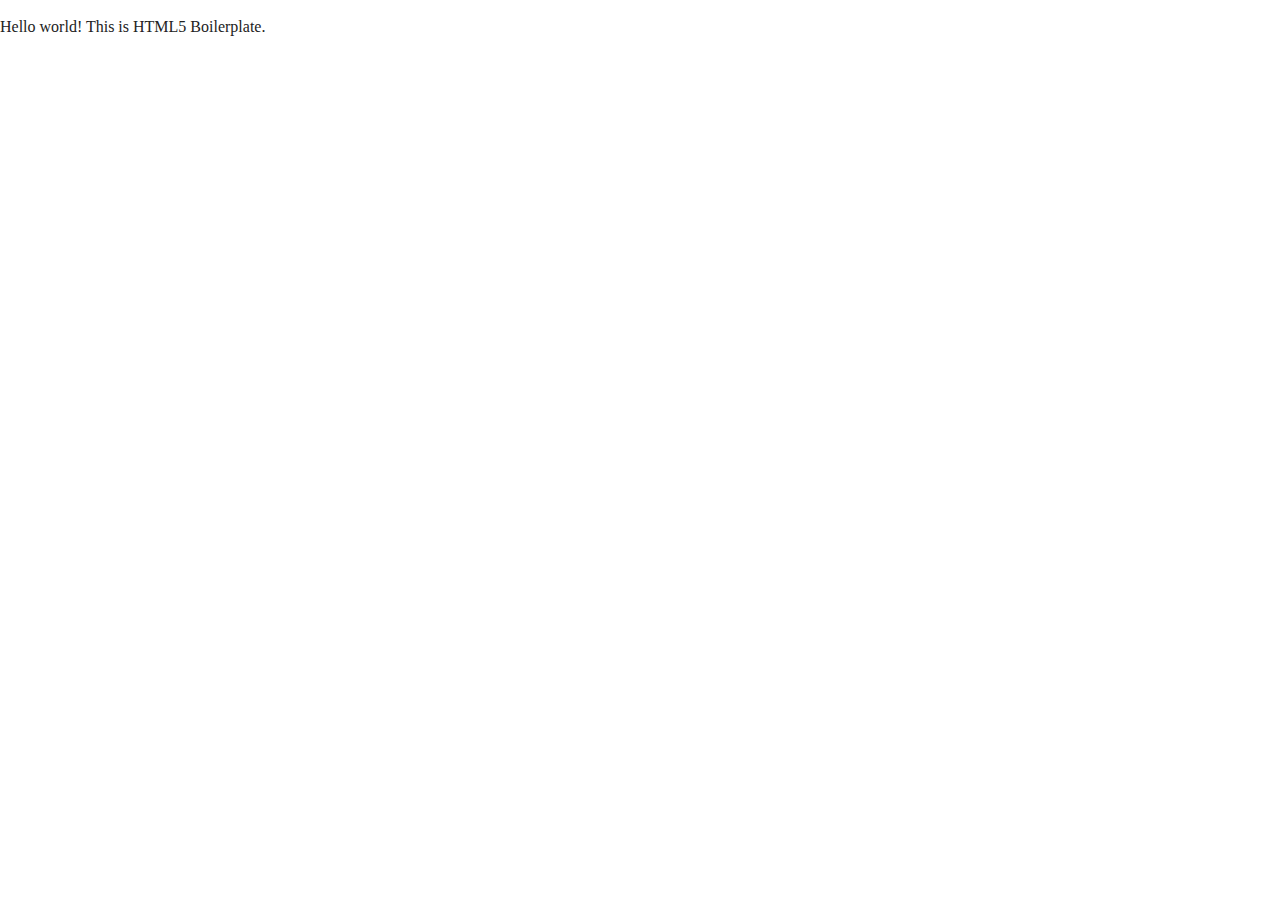
==== index.html @ 85a81ca2 "initial commit" ====
<!doctype html>
<html class="no-js" lang="">

<head>
  <meta charset="utf-8">
  <title></title>
  <meta name="description" content="">
  <meta name="viewport" content="width=device-width, initial-scale=1">

  <link rel="manifest" href="site.webmanifest">
  <link rel="apple-touch-icon" href="icon.png">
  <!-- Place favicon.ico in the root directory -->

  <link rel="stylesheet" href="css/normalize.css">
  <link rel="stylesheet" href="css/main.css">

  <meta name="theme-color" content="#fafafa">
</head>

<body>
  <!--[if IE]>
    <p class="browserupgrade">You are using an <strong>outdated</strong> browser. Please <a href="https://browsehappy.com/">upgrade your browser</a> to improve your experience and security.</p>
  <![endif]-->

  <!-- Add your site or application content here -->
  <p>Hello world! This is HTML5 Boilerplate.</p>
  <script src="js/vendor/modernizr-3.7.1.min.js"></script>
  <script src="https://code.jquery.com/jquery-3.4.1.min.js" integrity="sha256-CSXorXvZcTkaix6Yvo6HppcZGetbYMGWSFlBw8HfCJo=" crossorigin="anonymous"></script>
  <script>window.jQuery || document.write('<script src="js/vendor/jquery-3.4.1.min.js"><\/script>')</script>
  <script src="js/plugins.js"></script>
  <script src="js/main.js"></script>

  <!-- Google Analytics: change UA-XXXXX-Y to be your site's ID. -->
  <script>
    window.ga = function () { ga.q.push(arguments) }; ga.q = []; ga.l = +new Date;
    ga('create', 'UA-XXXXX-Y', 'auto'); ga('set','transport','beacon'); ga('send', 'pageview')
  </script>
  <script src="https://www.google-analytics.com/analytics.js" async></script>
</body>

</html>
---- css/main.css ----
/*! HTML5 Boilerplate v7.2.0 | MIT License | https://html5boilerplate.com/ */

/* main.css 2.0.0 | MIT License | https://github.com/h5bp/main.css#readme */
/*
 * What follows is the result of much research on cross-browser styling.
 * Credit left inline and big thanks to Nicolas Gallagher, Jonathan Neal,
 * Kroc Camen, and the H5BP dev community and team.
 */

/* ==========================================================================
   Base styles: opinionated defaults
   ========================================================================== */

html {
  color: #222;
  font-size: 1em;
  line-height: 1.4;
}

/*
 * Remove text-shadow in selection highlight:
 * https://twitter.com/miketaylr/status/12228805301
 *
 * Vendor-prefixed and regular ::selection selectors cannot be combined:
 * https://stackoverflow.com/a/16982510/7133471
 *
 * Customize the background color to match your design.
 */

::-moz-selection {
  background: #b3d4fc;
  text-shadow: none;
}

::selection {
  background: #b3d4fc;
  text-shadow: none;
}

/*
 * A better looking default horizontal rule
 */

hr {
  display: block;
  height: 1px;
  border: 0;
  border-top: 1px solid #ccc;
  margin: 1em 0;
  padding: 0;
}

/*
 * Remove the gap between audio, canvas, iframes,
 * images, videos and the bottom of their containers:
 * https://github.com/h5bp/html5-boilerplate/issues/440
 */

audio,
canvas,
iframe,
img,
svg,
video {
  vertical-align: middle;
}

/*
 * Remove default fieldset styles.
 */

fieldset {
  border: 0;
  margin: 0;
  padding: 0;
}

/*
 * Allow only vertical resizing of textareas.
 */

textarea {
  resize: vertical;
}

/* ==========================================================================
   Browser Upgrade Prompt
   ========================================================================== */

.browserupgrade {
  margin: 0.2em 0;
  background: #ccc;
  color: #000;
  padding: 0.2em 0;
}

/* ==========================================================================
   Author's custom styles
   ========================================================================== */

/* ==========================================================================
   Helper classes
   ========================================================================== */

/*
 * Hide visually and from screen readers
 */

.hidden {
  display: none !important;
}

/*
* Hide only visually, but have it available for screen readers:
* https://snook.ca/archives/html_and_css/hiding-content-for-accessibility
*
* 1. For long content, line feeds are not interpreted as spaces and small width
*    causes content to wrap 1 word per line:
*    https://medium.com/@jessebeach/beware-smushed-off-screen-accessible-text-5952a4c2cbfe
*/

.sr-only {
  border: 0;
  clip: rect(0, 0, 0, 0);
  height: 1px;
  margin: -1px;
  overflow: hidden;
  padding: 0;
  position: absolute;
  white-space: nowrap;
  width: 1px;
  /* 1 */
}

/*
* Extends the .sr-only class to allow the element
* to be focusable when navigated to via the keyboard:
* https://www.drupal.org/node/897638
*/

.sr-only.focusable:active,
.sr-only.focusable:focus {
  clip: auto;
  height: auto;
  margin: 0;
  overflow: visible;
  position: static;
  white-space: inherit;
  width: auto;
}

/*
* Hide visually and from screen readers, but maintain layout
*/

.invisible {
  visibility: hidden;
}

/*
* Clearfix: contain floats
*
* For modern browsers
* 1. The space content is one way to avoid an Opera bug when the
*    `contenteditable` attribute is included anywhere else in the document.
*    Otherwise it causes space to appear at the top and bottom of elements
*    that receive the `clearfix` class.
* 2. The use of `table` rather than `block` is only necessary if using
*    `:before` to contain the top-margins of child elements.
*/

.clearfix:before,
.clearfix:after {
  content: " ";
  /* 1 */
  display: table;
  /* 2 */
}

.clearfix:after {
  clear: both;
}

/* ==========================================================================
   EXAMPLE Media Queries for Responsive Design.
   These examples override the primary ('mobile first') styles.
   Modify as content requires.
   ========================================================================== */

@media only screen and (min-width: 35em) {
  /* Style adjustments for viewports that meet the condition */
}

@media print,
  (-webkit-min-device-pixel-ratio: 1.25),
  (min-resolution: 1.25dppx),
  (min-resolution: 120dpi) {
  /* Style adjustments for high resolution devices */
}

/* ==========================================================================
   Print styles.
   Inlined to avoid the additional HTTP request:
   https://www.phpied.com/delay-loading-your-print-css/
   ========================================================================== */

@media print {
  *,
  *:before,
  *:after {
    background: transparent !important;
    color: #000 !important;
    /* Black prints faster */
    -webkit-box-shadow: none !important;
    box-shadow: none !important;
    text-shadow: none !important;
  }
  a,
  a:visited {
    text-decoration: underline;
  }
  a[href]:after {
    content: " (" attr(href) ")";
  }
  abbr[title]:after {
    content: " (" attr(title) ")";
  }
  /*
     * Don't show links that are fragment identifiers,
     * or use the `javascript:` pseudo protocol
     */
  a[href^="#"]:after,
  a[href^="javascript:"]:after {
    content: "";
  }
  pre {
    white-space: pre-wrap !important;
  }
  pre,
  blockquote {
    border: 1px solid #999;
    page-break-inside: avoid;
  }
  /*
     * Printing Tables:
     * https://web.archive.org/web/20180815150934/http://css-discuss.incutio.com/wiki/Printing_Tables
     */
  thead {
    display: table-header-group;
  }
  tr,
  img {
    page-break-inside: avoid;
  }
  p,
  h2,
  h3 {
    orphans: 3;
    widows: 3;
  }
  h2,
  h3 {
    page-break-after: avoid;
  }
}
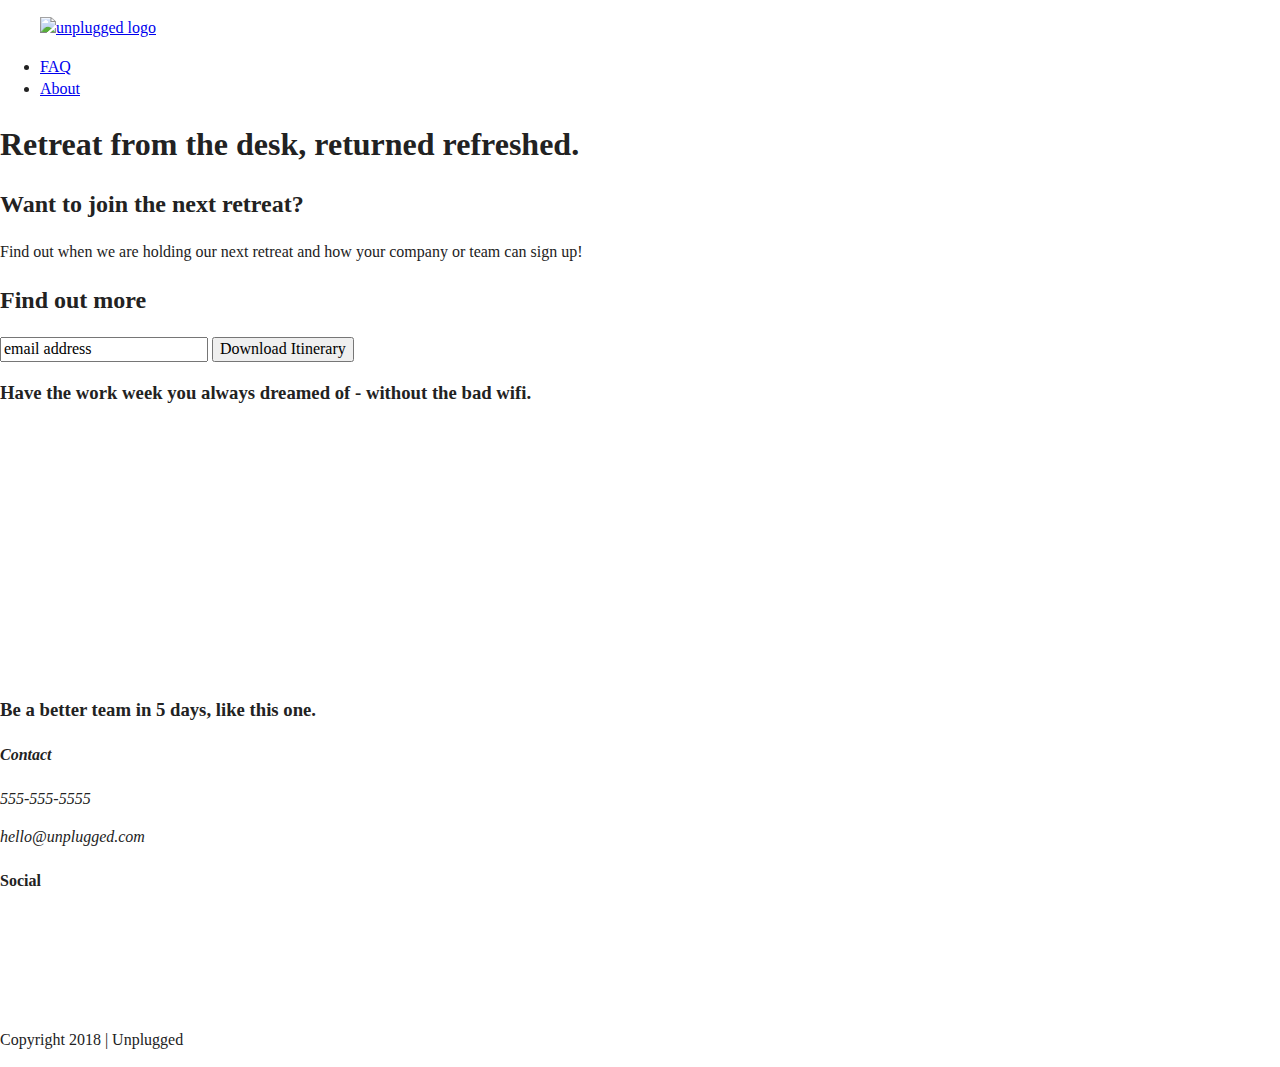
==== commit fefa7009: "organized html" ====
--- a/index.html
+++ b/index.html
@@ -3,7 +3,7 @@
 
 <head>
   <meta charset="utf-8">
-  <title></title>
+  <title>Unplugged</title>
   <meta name="description" content="">
   <meta name="viewport" content="width=device-width, initial-scale=1">
 
@@ -23,7 +23,87 @@
   <![endif]-->
 
   <!-- Add your site or application content here -->
-  <p>Hello world! This is HTML5 Boilerplate.</p>
+ <header>
+  <div class="content-wrapper">
+    <figure> <a href="#"><img src="" alt="unplugged logo"> </a></figure>
+    <div class="header-divider"></div>
+    <nav>
+      <ul> 
+        <li> <a href="faq/index.html" target="_blank"> FAQ</a> </li>
+        <li> <a href="about/index.html" target="_blank"> About</a> </li>
+      </ul>
+    </nav>
+  </div>
+</header>
+
+
+<main>
+
+  <section class="hero-area">
+    <h1> Retreat from the desk, returned refreshed.</h1>
+  </section>
+
+  <aside>
+    <div class="aside-wrapper">
+      <h2> Want to join the next retreat?</h2> 
+      <p>Find out when we are holding our next retreat and how your company or team can sign up!</p>  
+    </div>
+    <div class="sign-up"> 
+      <h2> Find out more </h2>
+      <input type="text" name="name" value="email address">
+      <input type="button" value="Download Itinerary">
+    </div>
+  </aside> 
+    
+  <section class="general">
+    <h3> Have the work week you always dreamed of - without the bad wifi.</h3>
+    <div class="icons">
+      <img src="">
+      <p></p>
+      <img src="">
+      <p></p>
+      <img src="">
+      <p></p>
+      <img src="">
+      <p></p>
+      <img src="">
+      <p></p>
+      <img src="">
+      <p></p>
+      <img src="">
+      <p></p>
+    </div>
+  </section>
+
+  <section id="retreats"> 
+    <h3> Be a better team in 5 days, like this one.</h3>
+    <p> </p>
+  </section> 
+ </main>
+
+ <footer>
+   <div class="content-wrapper">
+     <div class="footer-content">
+        <address class="contact">
+          <h4> Contact</h4>
+          <p>555-555-5555</p>
+          <p>hello@unplugged.com</p>
+        </address>
+        <div class="social">
+          <h4> Social </h4>
+          <div class="social-icons">
+            <p><a href="#"><img src=""></a></p>
+            <p><a href="#"><img src=""></a></p>
+            <p><a href="#"><img src=""></a></p>
+          </div>
+        </div> 
+      </div>
+    </div>
+    <div class="copyright">
+      <p> Copyright 2018 | Unplugged</p>
+    </div>
+ </footer>
+
   <script src="js/vendor/modernizr-3.7.1.min.js"></script>
   <script src="https://code.jquery.com/jquery-3.4.1.min.js" integrity="sha256-CSXorXvZcTkaix6Yvo6HppcZGetbYMGWSFlBw8HfCJo=" crossorigin="anonymous"></script>
   <script>window.jQuery || document.write('<script src="js/vendor/jquery-3.4.1.min.js"><\/script>')</script>
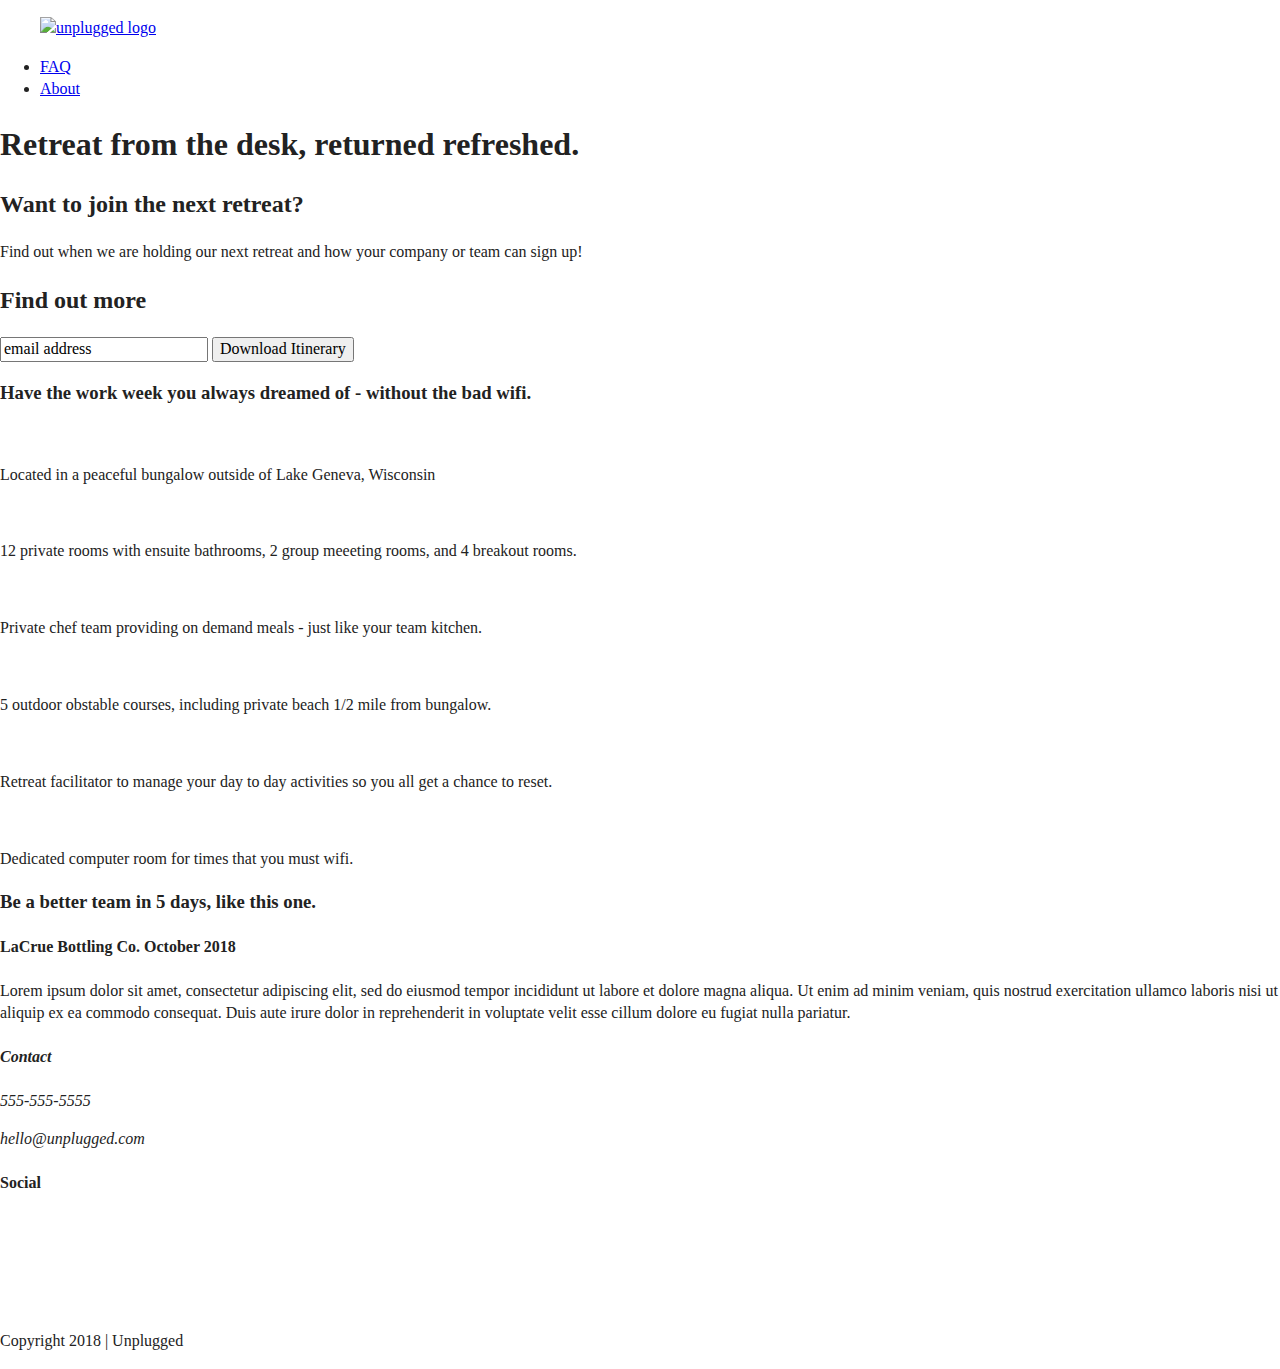
==== commit eba6fb68: "added main html" ====
--- a/index.html
+++ b/index.html
@@ -40,44 +40,61 @@
 <main>
 
   <section class="hero-area">
-    <h1> Retreat from the desk, returned refreshed.</h1>
+    <div class="content-wrapper">
+      <h1> Retreat from the desk, returned refreshed.</h1>
+    </div>
   </section>
 
   <aside>
-    <div class="aside-wrapper">
-      <h2> Want to join the next retreat?</h2> 
-      <p>Find out when we are holding our next retreat and how your company or team can sign up!</p>  
-    </div>
-    <div class="sign-up"> 
-      <h2> Find out more </h2>
-      <input type="text" name="name" value="email address">
-      <input type="button" value="Download Itinerary">
+    <div class="content-wrapper">
+      <div class="form-description"> 
+        <h2> Want to join the next retreat?</h2> 
+        <p>Find out when we are holding our next retreat and how your company or team can sign up!</p>  
+      </div>
+      <div class="form">
+        <h2> Find out more </h2>
+        <input type="text" name="name" value="email address">
+        <input type="button" value="Download Itinerary">
+      </div>
     </div>
   </aside> 
     
-  <section class="general">
-    <h3> Have the work week you always dreamed of - without the bad wifi.</h3>
-    <div class="icons">
-      <img src="">
-      <p></p>
-      <img src="">
-      <p></p>
-      <img src="">
-      <p></p>
-      <img src="">
-      <p></p>
-      <img src="">
-      <p></p>
-      <img src="">
-      <p></p>
-      <img src="">
-      <p></p>
-    </div>
+  <section class="features">
+      <div class="content-wrapper">
+        <h3> Have the work week you always dreamed of - without the bad wifi.</h3>
+        <div class="feature-items">
+          <article>
+            <img src="">
+            <p>Located in a peaceful bungalow outside of Lake Geneva, Wisconsin</p>
+          </article>
+          <article>
+            <img src="">
+            <p>12 private rooms with ensuite bathrooms, 2 group meeeting rooms, and 4 breakout rooms.</p>
+          </article>
+          <article>
+            <img src="">
+            <p>Private chef team providing on demand meals - just like your team kitchen.</p>
+          </article>
+          <article>
+            <img src="">
+            <p>5 outdoor obstable courses, including private beach 1/2 mile from bungalow.</p>
+          </article>
+          <article>
+            <img src="">
+            <p>Retreat facilitator to manage your day to day activities so you all get a chance to reset.</p>
+          </article>
+          <article>
+            <img src="">
+            <p>Dedicated computer room for times that you must wifi.</p>
+          </article>
+        </div>
+      </div>
   </section>
 
-  <section id="retreats"> 
+  <section id="reviews"> 
     <h3> Be a better team in 5 days, like this one.</h3>
-    <p> </p>
+    <h4> LaCrue Bottling Co. October 2018</h4>
+    <p>Lorem ipsum dolor sit amet, consectetur adipiscing elit, sed do eiusmod tempor incididunt ut labore et dolore magna aliqua. Ut enim ad minim veniam, quis nostrud exercitation ullamco laboris nisi ut aliquip ex ea commodo consequat. Duis aute irure dolor in reprehenderit in voluptate velit esse cillum dolore eu fugiat nulla pariatur. </p>
   </section> 
  </main>
 
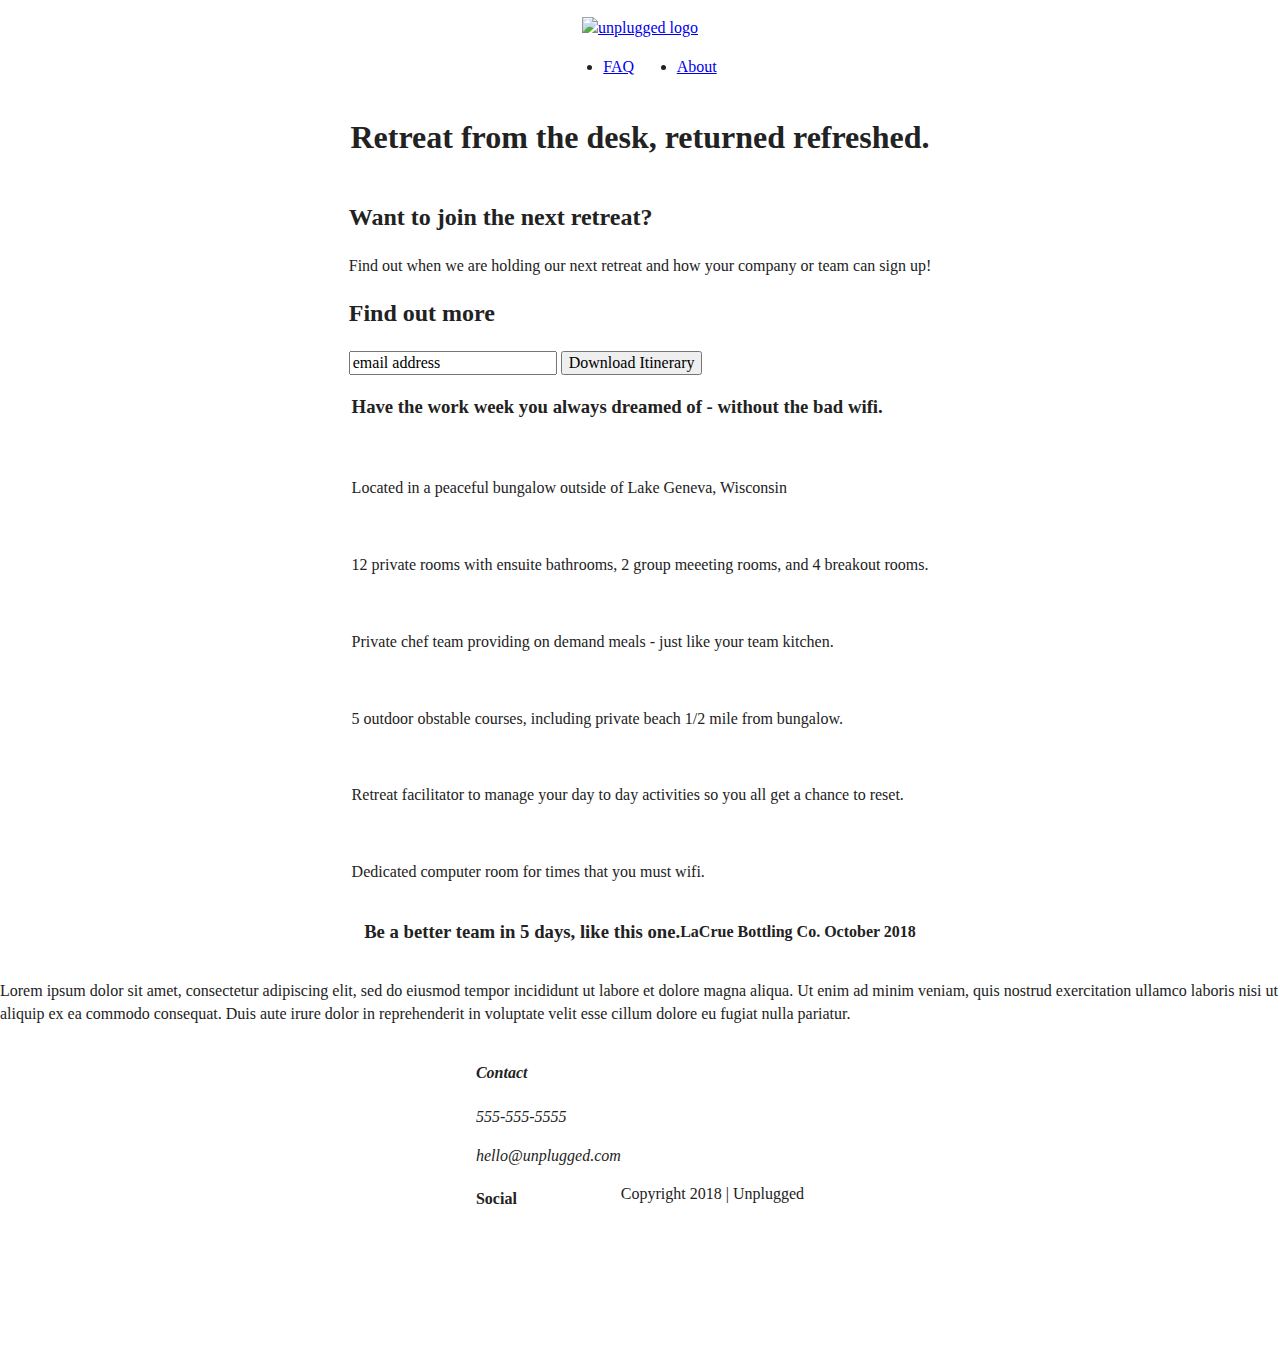
==== commit 87e55d3a: "added flex styles" ====
--- a/index.html
+++ b/index.html
@@ -26,13 +26,14 @@
  <header>
   <div class="content-wrapper">
     <figure> <a href="#"><img src="" alt="unplugged logo"> </a></figure>
-    <div class="header-divider"></div>
+    <div class="header-divider">
     <nav>
       <ul> 
         <li> <a href="faq/index.html" target="_blank"> FAQ</a> </li>
         <li> <a href="about/index.html" target="_blank"> About</a> </li>
       </ul>
     </nav>
+  </div>
   </div>
 </header>
 
@@ -91,7 +92,7 @@
       </div>
   </section>
 
-  <section id="reviews"> 
+  <section class="reviews"> 
     <h3> Be a better team in 5 days, like this one.</h3>
     <h4> LaCrue Bottling Co. October 2018</h4>
     <p>Lorem ipsum dolor sit amet, consectetur adipiscing elit, sed do eiusmod tempor incididunt ut labore et dolore magna aliqua. Ut enim ad minim veniam, quis nostrud exercitation ullamco laboris nisi ut aliquip ex ea commodo consequat. Duis aute irure dolor in reprehenderit in voluptate velit esse cillum dolore eu fugiat nulla pariatur. </p>
--- a/css/main.css
+++ b/css/main.css
@@ -97,6 +97,66 @@
 /* ==========================================================================
    Author's custom styles
    ========================================================================== */
+header,
+footer {
+  display: flex;
+  justify-content: center;
+  align-items: center;
+  
+}
+
+header nav ul {
+  display: flex;
+  justify-content: space-around;
+  align-items: center;
+
+}
+
+.hero-area {
+  display: flex;
+  justify-content: center;
+  align-items: center;
+}
+
+
+aside {
+  display: flex;
+  justify-content: center;
+  align-items: center;
+}
+
+.features {
+  display: flex;
+  justify-content: center;
+  align-items: center;
+}
+.reviews {
+  display: flex;
+  justify-content: center;
+  align-items: center;
+  flex-flow: row wrap;
+}
+
+/*--- About Page ---*/
+
+.contact-section {
+
+  display: flex;
+  justify-content: center;
+  align-items: center;
+  
+}
+
+/*--- FAQ Page ---*/
+.faq .content-wrapper{
+
+  display: flex;
+  justify-content: center;
+  align-items: center;
+  flex-flow: row wrap;
+  
+}
+
 
 /* ==========================================================================
    Helper classes
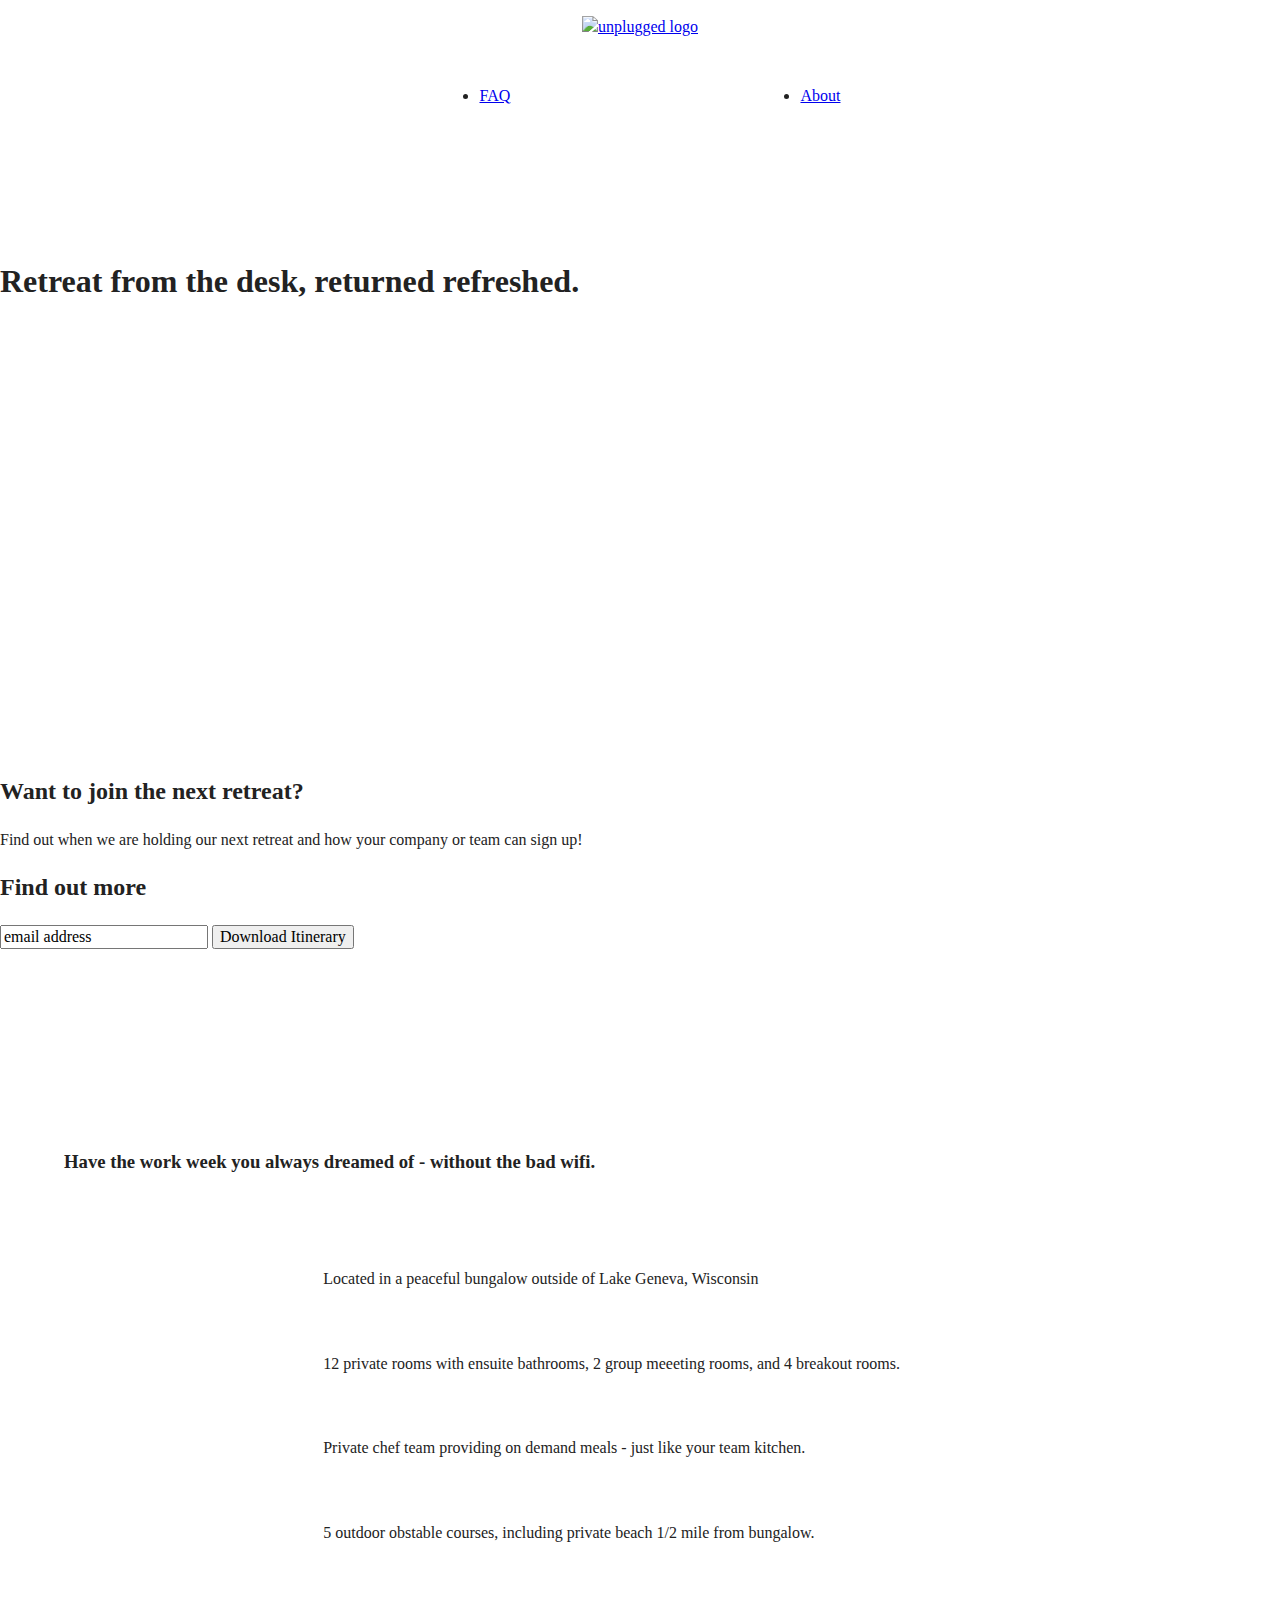
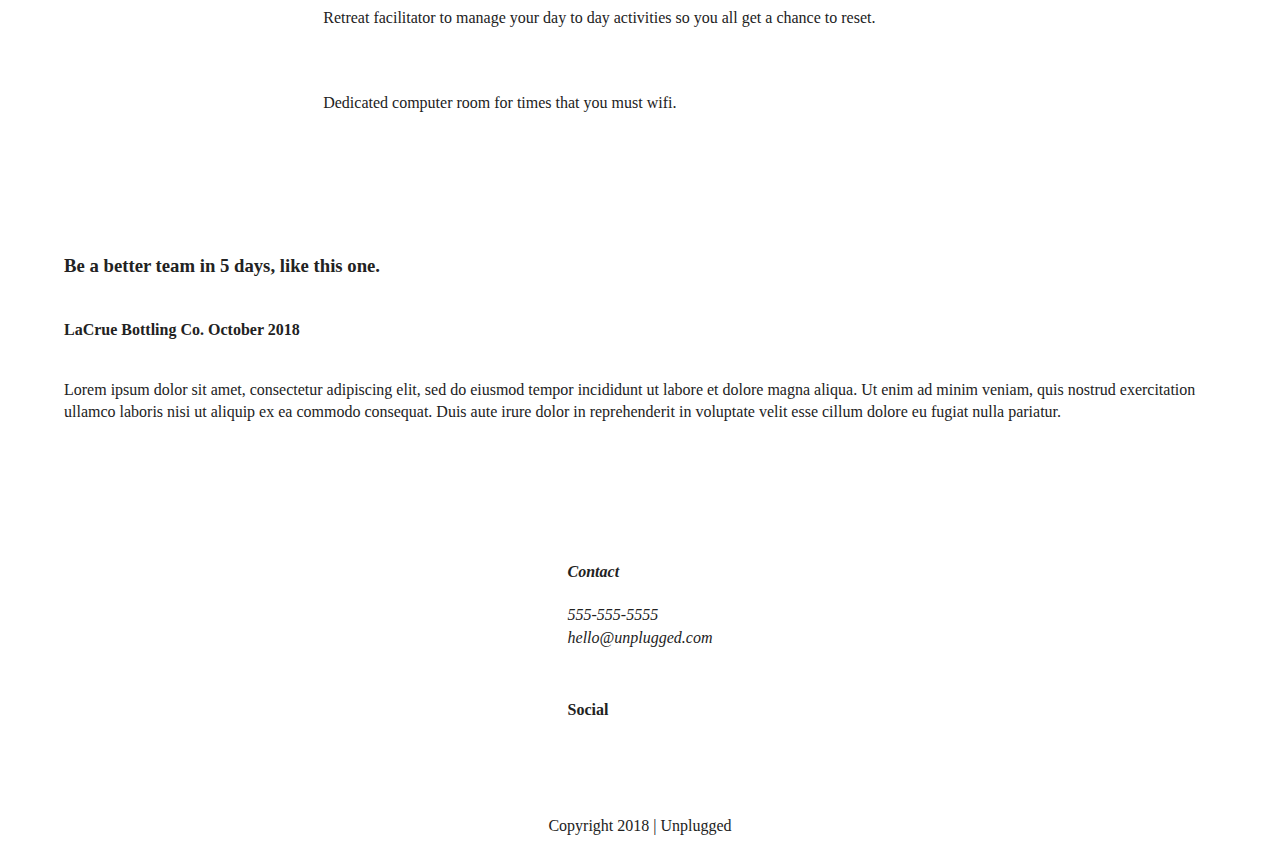
==== commit c0345dbc: "added widths and margins" ====
--- a/index.html
+++ b/index.html
@@ -25,15 +25,14 @@
   <!-- Add your site or application content here -->
  <header>
   <div class="content-wrapper">
-    <figure> <a href="#"><img src="" alt="unplugged logo"> </a></figure>
-    <div class="header-divider">
+    <a href="#"><img src="" alt="unplugged logo"> </a>
+    <div class="header-divider"></div>
     <nav>
       <ul> 
         <li> <a href="faq/index.html" target="_blank"> FAQ</a> </li>
         <li> <a href="about/index.html" target="_blank"> About</a> </li>
       </ul>
     </nav>
-  </div>
   </div>
 </header>
 
@@ -63,39 +62,43 @@
   <section class="features">
       <div class="content-wrapper">
         <h3> Have the work week you always dreamed of - without the bad wifi.</h3>
-        <div class="feature-items">
+        <div class="features-item">
           <article>
             <img src="">
-            <p>Located in a peaceful bungalow outside of Lake Geneva, Wisconsin</p>
+            <p class="features-item-description">Located in a peaceful bungalow outside of Lake Geneva, Wisconsin</p>
           </article>
           <article>
             <img src="">
-            <p>12 private rooms with ensuite bathrooms, 2 group meeeting rooms, and 4 breakout rooms.</p>
+            <p class="features-item-description">12 private rooms with ensuite bathrooms, 2 group meeeting rooms, and 4 breakout rooms.</p>
           </article>
           <article>
             <img src="">
-            <p>Private chef team providing on demand meals - just like your team kitchen.</p>
+            <p class="features-item-description"> Private chef team providing on demand meals - just like your team kitchen.</p>
           </article>
           <article>
             <img src="">
-            <p>5 outdoor obstable courses, including private beach 1/2 mile from bungalow.</p>
+            <p class="features-item-description">5 outdoor obstable courses, including private beach 1/2 mile from bungalow.</p>
           </article>
           <article>
             <img src="">
-            <p>Retreat facilitator to manage your day to day activities so you all get a chance to reset.</p>
+            <p class="features-item-description">Retreat facilitator to manage your day to day activities so you all get a chance to reset.</p>
           </article>
           <article>
             <img src="">
-            <p>Dedicated computer room for times that you must wifi.</p>
+            <p class="features-item-description">Dedicated computer room for times that you must wifi.</p>
           </article>
         </div>
       </div>
   </section>
 
-  <section class="reviews"> 
-    <h3> Be a better team in 5 days, like this one.</h3>
-    <h4> LaCrue Bottling Co. October 2018</h4>
-    <p>Lorem ipsum dolor sit amet, consectetur adipiscing elit, sed do eiusmod tempor incididunt ut labore et dolore magna aliqua. Ut enim ad minim veniam, quis nostrud exercitation ullamco laboris nisi ut aliquip ex ea commodo consequat. Duis aute irure dolor in reprehenderit in voluptate velit esse cillum dolore eu fugiat nulla pariatur. </p>
+  <section class="reviews">
+    <div class="content-wrapper">
+      <h3> Be a better team in 5 days, like this one.</h3>
+      <article>
+        <h4> LaCrue Bottling Co. October 2018</h4>
+        <p>Lorem ipsum dolor sit amet, consectetur adipiscing elit, sed do eiusmod tempor incididunt ut labore et dolore magna aliqua. Ut enim ad minim veniam, quis nostrud exercitation ullamco laboris nisi ut aliquip ex ea commodo consequat. Duis aute irure dolor in reprehenderit in voluptate velit esse cillum dolore eu fugiat nulla pariatur. </p>
+      </article>
+    </div>   
   </section> 
  </main>
 
@@ -104,8 +107,8 @@
      <div class="footer-content">
         <address class="contact">
           <h4> Contact</h4>
-          <p>555-555-5555</p>
-          <p>hello@unplugged.com</p>
+          <p>555-555-5555<br>
+          hello@unplugged.com</p>
         </address>
         <div class="social">
           <h4> Social </h4>
--- a/css/main.css
+++ b/css/main.css
@@ -97,65 +97,180 @@
 /* ==========================================================================
    Author's custom styles
    ========================================================================== */
-header,
-footer {
-  display: flex;
-  justify-content: center;
-  align-items: center;
+
+
+   .content-wrapper {
+    width: 90%;
+    margin: 50px 0;
+  }
+   /*---- Header Styles ----*/
+
+  header, 
+  footer {
+    display: flex;
+    justify-content: center;
+    align-items: center;
+    flex-flow: row wrap;
+  }
   
-}
-
-header nav ul {
+  header {
+    padding: 15px 0;
+  }
+
+  header .content-wrapper {
+    display: flex;
+    justify-content: center;
+    align-items: center;
+    flex-flow: row wrap;
+    margin: 0;
+  }
+
+  header a {
+  
+  }
+
+  .header-divider {
+    width: 100%;
+    margin: 10px 0 20px 0;
+  }
+
+  header nav {
+    display: flex;
+    justify-content: space-around;
+    align-items: center;
+    flex-flow: row wrap;
+    width: 60%;
+  }
+
+  header nav ul {
+    display: flex;
+    justify-content: space-around;
+    width: 100%;
+    
+  }
+
+  header nav ul li {
+    margin: 0 50px;
+   
+  }
+
+
+  /*---- Main Styles ----*/
+
+
+  .hero-area {  
+    display: flex;
+    flex-flow: row wrap;
+    margin: 50px 0 330px 0;
+  }
+
+
+  /*---- Form Styles ----*/
+
+  aside {
+    display: flex;
+    align-items: center;
+    flex-flow: row wrap;
+  }
+
+  aside .form {
+    margin-bottom: 50px;
+  }
+
+  /*---- Features Styles ----*/
+
+  .features {
+    display: flex;
+    justify-content: center;
+    align-items: center;
+    flex-flow: row wrap;
+  }
+
+  .features h3 {
+    margin: 50px 0;
+  }
+
+  .features p {
+    margin: 0;
+  }
+
+.features article {
+  width: 55%;
+  margin: 20px 0;
+
+}
+ .features .features-item {
+    display: flex;
+    justify-content: center;
+    align-items: center;
+    flex-flow: row wrap;
+  
+  }
+
+  /*---- Reviews ----*/
+
+  .reviews {
+    display: flex;
+    justify-content: center;
+    align-items: center;
+    flex-flow: row wrap;
+  }
+
+  .reviews h3 {
+    display: flex;
+    align-items: center;
+    flex-flow: row wrap;
+    width: 80%;
+  }
+
+  .reviews article {
+    display: flex;
+    align-items: center;
+    flex-flow: row wrap;
+  }
+
+
+  /*---- Footer ----*/
+
+  footer {
+    flex-direction: column;
+  }
+
+  footer p {
+    margin: 0;
+  }
+  footer .content-wrapper {
+
+    display: flex;
+    justify-content: center;
+    align-items: center;
+    flex-flow: row wrap;
+    width: 55%;
+    margin: 50px 0;
+  }
+
+  footer .contact {
+    margin-bottom: 50px;
+  }
+
+  footer .social {}
+
+  footer .social-icons {
   display: flex;
   justify-content: space-around;
   align-items: center;
-
-}
-
-.hero-area {
-  display: flex;
-  justify-content: center;
-  align-items: center;
-}
-
-
-aside {
-  display: flex;
-  justify-content: center;
-  align-items: center;
-}
-
-.features {
-  display: flex;
-  justify-content: center;
-  align-items: center;
-}
-.reviews {
-  display: flex;
-  justify-content: center;
-  align-items: center;
-  flex-flow: row wrap;
-}
-
-/*--- About Page ---*/
-
-.contact-section {
-
-  display: flex;
-  justify-content: center;
-  align-items: center;
-  
-}
-
-/*--- FAQ Page ---*/
-.faq .content-wrapper{
-
-  display: flex;
-  justify-content: center;
-  align-items: center;
-  flex-flow: row wrap;
-  
-}
+  }
+
+  footer .social-icons p {
+    display: flex;
+    justify-content: center;
+    align-items: center;
+  }
+
+  footer .copyright {
+    margin-bottom: 10px;
+  }
+
 
 
 /* ==========================================================================
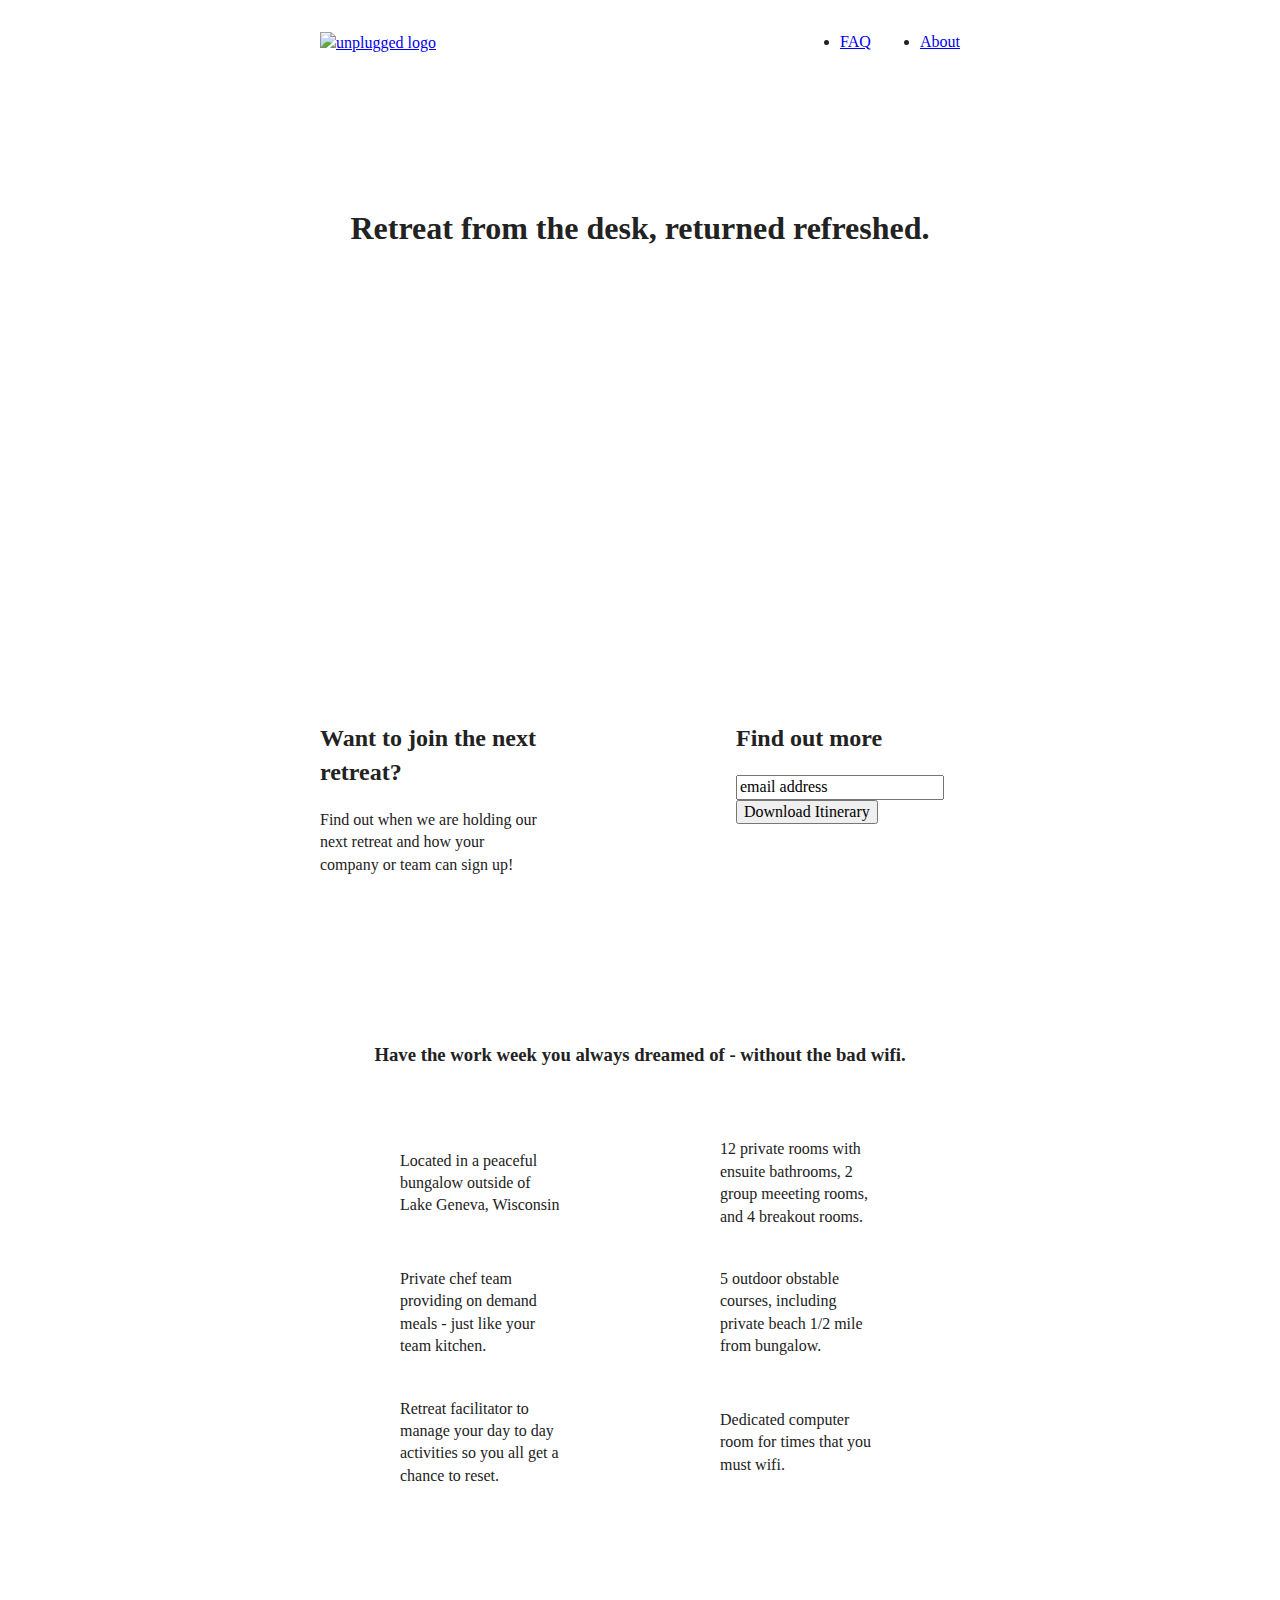
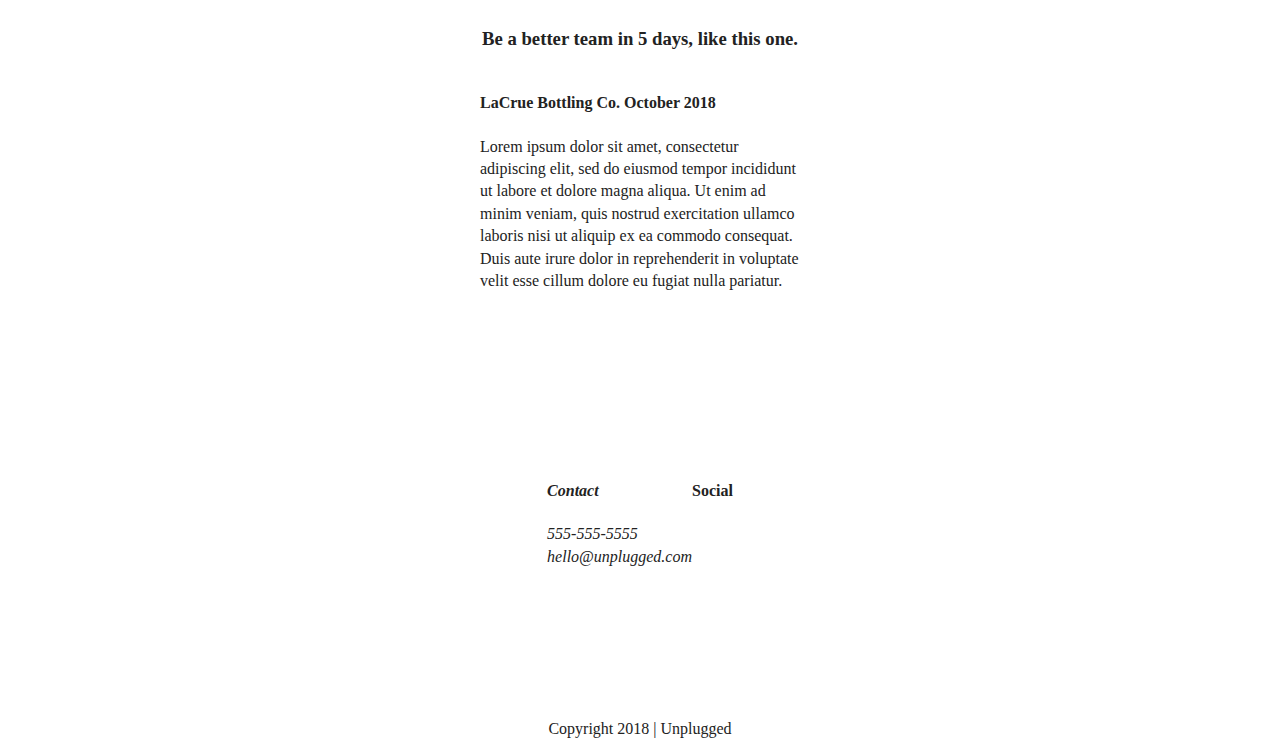
==== commit 7bd1b3a3: "tablet styles" ====
--- a/index.html
+++ b/index.html
@@ -95,8 +95,10 @@
     <div class="content-wrapper">
       <h3> Be a better team in 5 days, like this one.</h3>
       <article>
+        <div>
         <h4> LaCrue Bottling Co. October 2018</h4>
         <p>Lorem ipsum dolor sit amet, consectetur adipiscing elit, sed do eiusmod tempor incididunt ut labore et dolore magna aliqua. Ut enim ad minim veniam, quis nostrud exercitation ullamco laboris nisi ut aliquip ex ea commodo consequat. Duis aute irure dolor in reprehenderit in voluptate velit esse cillum dolore eu fugiat nulla pariatur. </p>
+      </div> 
       </article>
     </div>   
   </section> 
--- a/css/main.css
+++ b/css/main.css
@@ -125,10 +125,6 @@
     margin: 0;
   }
 
-  header a {
-  
-  }
-
   .header-divider {
     width: 100%;
     margin: 10px 0 20px 0;
@@ -149,17 +145,13 @@
     
   }
 
-  header nav ul li {
-    margin: 0 50px;
-   
-  }
-
 
   /*---- Main Styles ----*/
 
 
   .hero-area {  
     display: flex;
+    justify-content: center;
     flex-flow: row wrap;
     margin: 50px 0 330px 0;
   }
@@ -170,6 +162,7 @@
   aside {
     display: flex;
     align-items: center;
+    justify-content: center;
     flex-flow: row wrap;
   }
 
@@ -212,16 +205,10 @@
   .reviews {
     display: flex;
     justify-content: center;
-    align-items: center;
-    flex-flow: row wrap;
-  }
-
-  .reviews h3 {
-    display: flex;
-    align-items: center;
-    flex-flow: row wrap;
-    width: 80%;
-  }
+    flex-flow: row wrap;
+  }
+
+
 
   .reviews article {
     display: flex;
@@ -240,11 +227,6 @@
     margin: 0;
   }
   footer .content-wrapper {
-
-    display: flex;
-    justify-content: center;
-    align-items: center;
-    flex-flow: row wrap;
     width: 55%;
     margin: 50px 0;
   }
@@ -252,8 +234,6 @@
   footer .contact {
     margin-bottom: 50px;
   }
-
-  footer .social {}
 
   footer .social-icons {
   display: flex;
@@ -362,16 +342,103 @@
    Modify as content requires.
    ========================================================================== */
 
-@media only screen and (min-width: 35em) {
-  /* Style adjustments for viewports that meet the condition */
-}
-
-@media print,
-  (-webkit-min-device-pixel-ratio: 1.25),
-  (min-resolution: 1.25dppx),
-  (min-resolution: 120dpi) {
-  /* Style adjustments for high resolution devices */
-}
+@media only screen and (min-width: 768px) {
+  /* Table Styles */
+  .content-wrapper {
+    max-width: 640px;
+    display: flex;
+    justify-content: center;
+    flex-flow: row wrap;
+  }
+
+  /* Header */
+
+  header {
+    display: flex;
+    justify-content: center;
+   
+  }
+
+  header .content-wrapper {
+    display: flex;
+    justify-content: space-between;
+    width: 100%;
+  }
+
+  header nav {
+    width: 25%;
+    
+  }
+
+  header nav ul {
+    display: flex;
+    justify-content: space-between; 
+  }
+  .header-divider {
+    display: none;
+  }
+  /* Aside */
+
+  aside .content-wrapper {
+    display: flex;
+    justify-content: space-between;
+    flex-flow: row wrap;
+    margin: 50px 0;
+  }
+
+  aside .content-wrapper .form-description,
+  aside .content-wrapper .form
+  {
+    width: 35%;
+    margin: 0;
+  }
+/* Features */
+
+.features article {
+  display: flex;
+  justify-content: center;
+  align-items: center;
+  flex-flow: row wrap;
+  flex-basis: 50%;
+}
+
+.features .features-item-description {
+  width: 50%;
+}
+
+/* Reviews */
+.reviews article {
+  display: flex;
+  justify-content: center;
+}
+
+.reviews article div {
+  width: 50%;
+}
+
+/* Footer */
+footer .content-wrapper {
+  width: 80%;
+  margin: 100px;
+}
+
+.footer-content {
+  display: flex;
+  justify-content: space-between;
+  
+
+}
+
+footer .contact {
+
+}
+
+footer .copyright {
+  margin-bottom: 0;
+}
+
+}
+
 
 /* ==========================================================================
    Print styles.
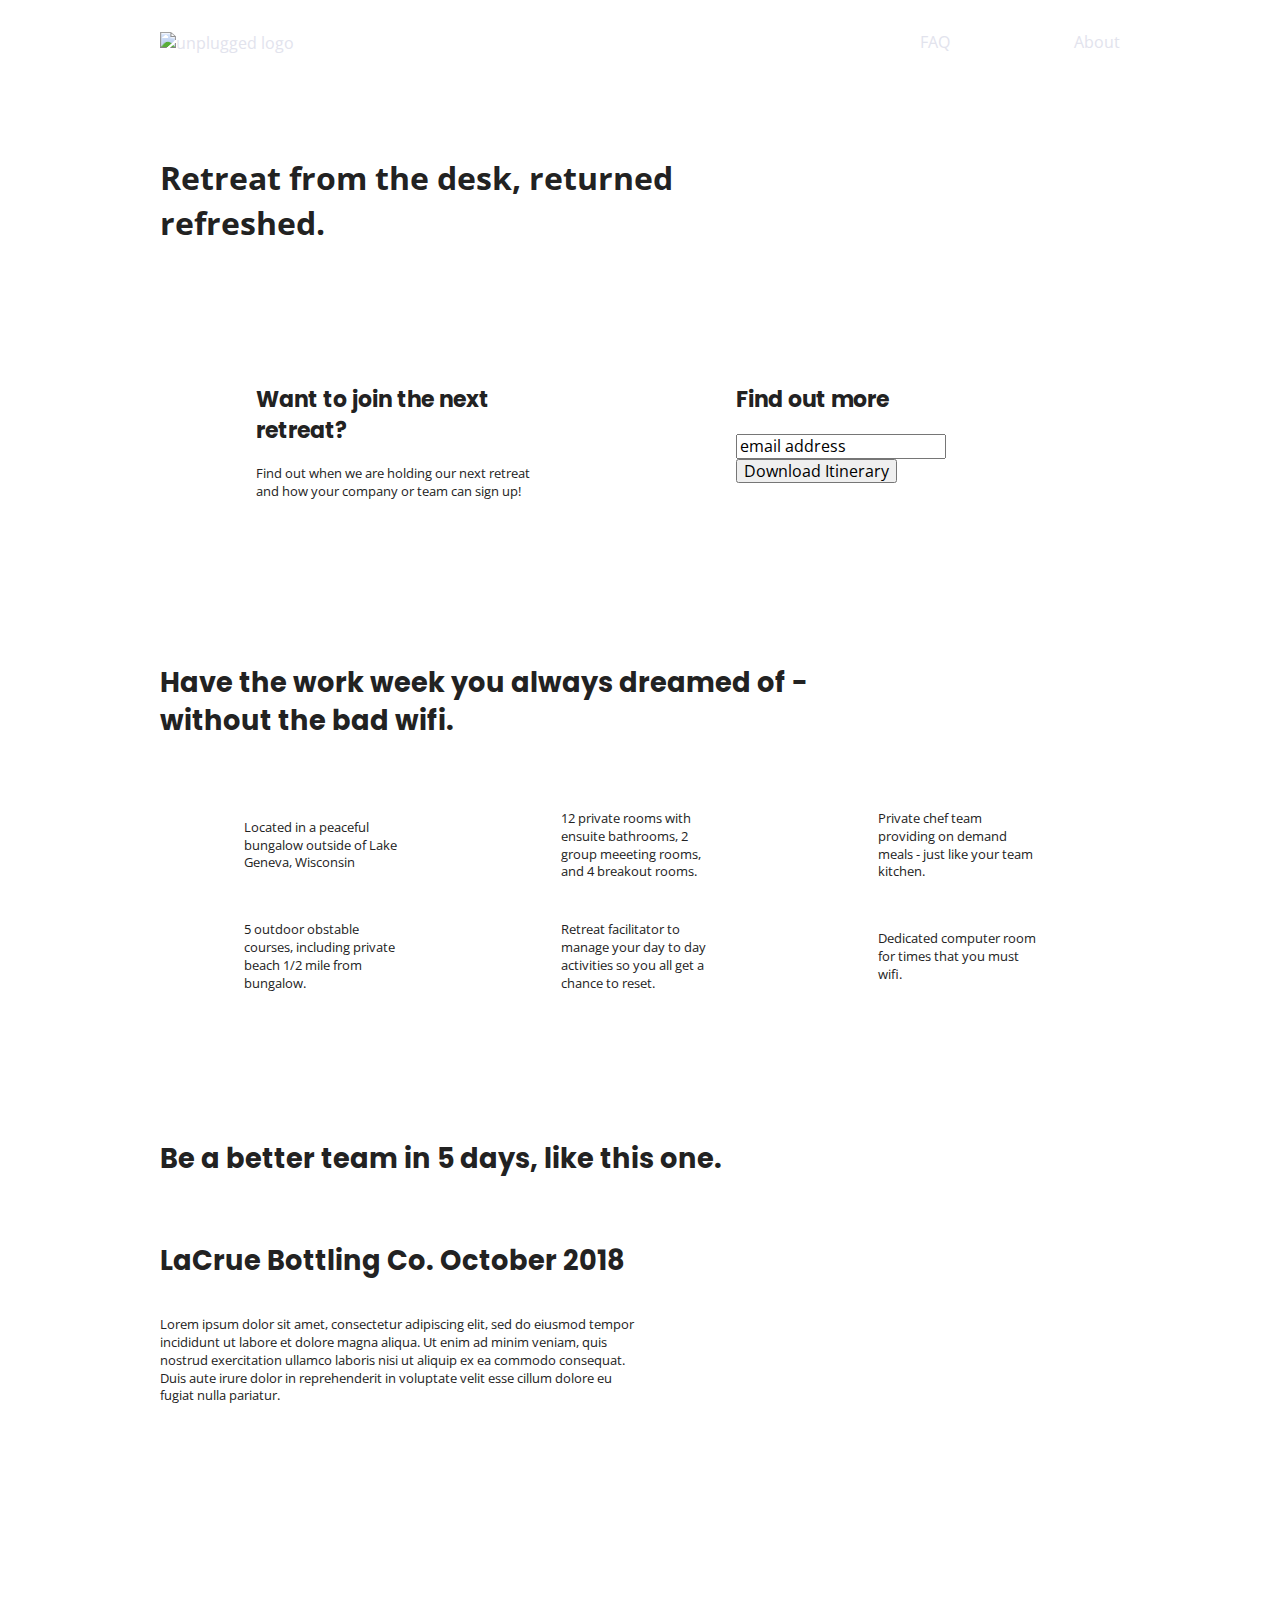
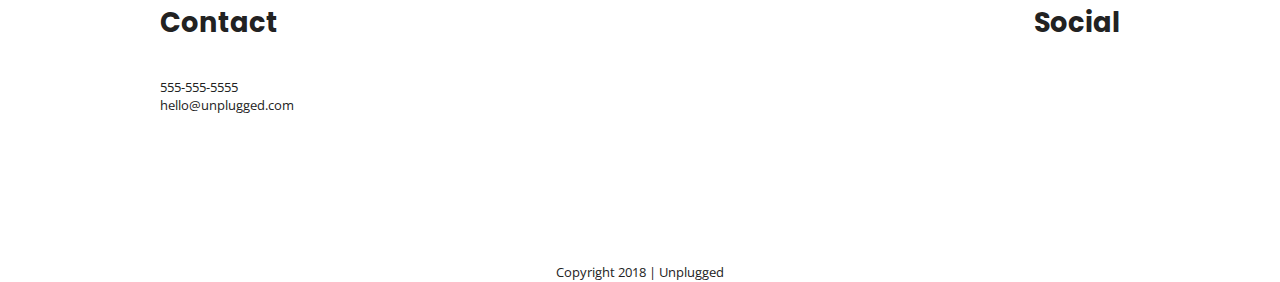
==== commit d265b0a0: "added general styles" ====
--- a/index.html
+++ b/index.html
@@ -15,6 +15,10 @@
   <link rel="stylesheet" href="css/main.css">
 
   <meta name="theme-color" content="#fafafa">
+
+  <!-- Google Fonts -->
+  <link href="https://fonts.googleapis.com/css?family=Open+Sans:400,700|Poppins:500,700" rel="stylesheet">
+
 </head>
 
 <body>
--- a/css/main.css
+++ b/css/main.css
@@ -98,6 +98,48 @@
    Author's custom styles
    ========================================================================== */
 
+   /* General Styles */
+
+   html {
+     font-size: 16px;
+   }
+
+   body {
+     font-family: 'Open Sans', sans-sarif;
+     font-size: 1em;
+     text-align: left;
+   }
+
+   ul,ol {
+    list-style-type: none;
+   }
+
+   a {
+    color: #e2e3ed;
+    text-decoration: none;
+   }
+
+   h2 {
+    font-family: 'Poppins', sans-sarif;
+    font-size: 1.375em;
+   }
+
+   h3, h4 {
+    font-family: 'Poppins', sans-sarif;
+    font-size: 1.7em;
+   }
+
+   p {
+     font-size: .8em;
+   }
+
+   img {}
+
+   figure {}
+
+   address {
+     font-style: normal;
+   }
 
    .content-wrapper {
     width: 90%;
@@ -153,7 +195,7 @@
     display: flex;
     justify-content: center;
     flex-flow: row wrap;
-    margin: 50px 0 330px 0;
+    
   }
 
 
@@ -346,9 +388,7 @@
   /* Table Styles */
   .content-wrapper {
     max-width: 640px;
-    display: flex;
-    justify-content: center;
-    flex-flow: row wrap;
+  
   }
 
   /* Header */
@@ -407,9 +447,10 @@
 }
 
 /* Reviews */
+
+
 .reviews article {
-  display: flex;
-  justify-content: center;
+ 
 }
 
 .reviews article div {
@@ -429,10 +470,6 @@
 
 }
 
-footer .contact {
-
-}
-
 footer .copyright {
   margin-bottom: 0;
 }
@@ -440,6 +477,45 @@
 }
 
 
+@media only screen and (min-width: 1200px) {
+  .content-wrapper {
+    max-width: 960px;
+  
+  }
+
+/* Hero Area */
+
+.hero-area h1 {
+  width: 60%;
+}
+ /* Aside */
+
+ aside .content-wrapper {
+  justify-content: space-around;
+ 
+}
+
+aside .content-wrapper .form-description,
+aside .content-wrapper .form
+{
+  width: 30%;
+
+}
+/* Features */
+.features h3 {
+  width: 70%;
+}
+.features article {
+  flex-basis: 33%;
+}
+
+/* Reviews */
+
+.reviews article div {
+  width: 50%;
+}
+
+}
 /* ==========================================================================
    Print styles.
    Inlined to avoid the additional HTTP request:
